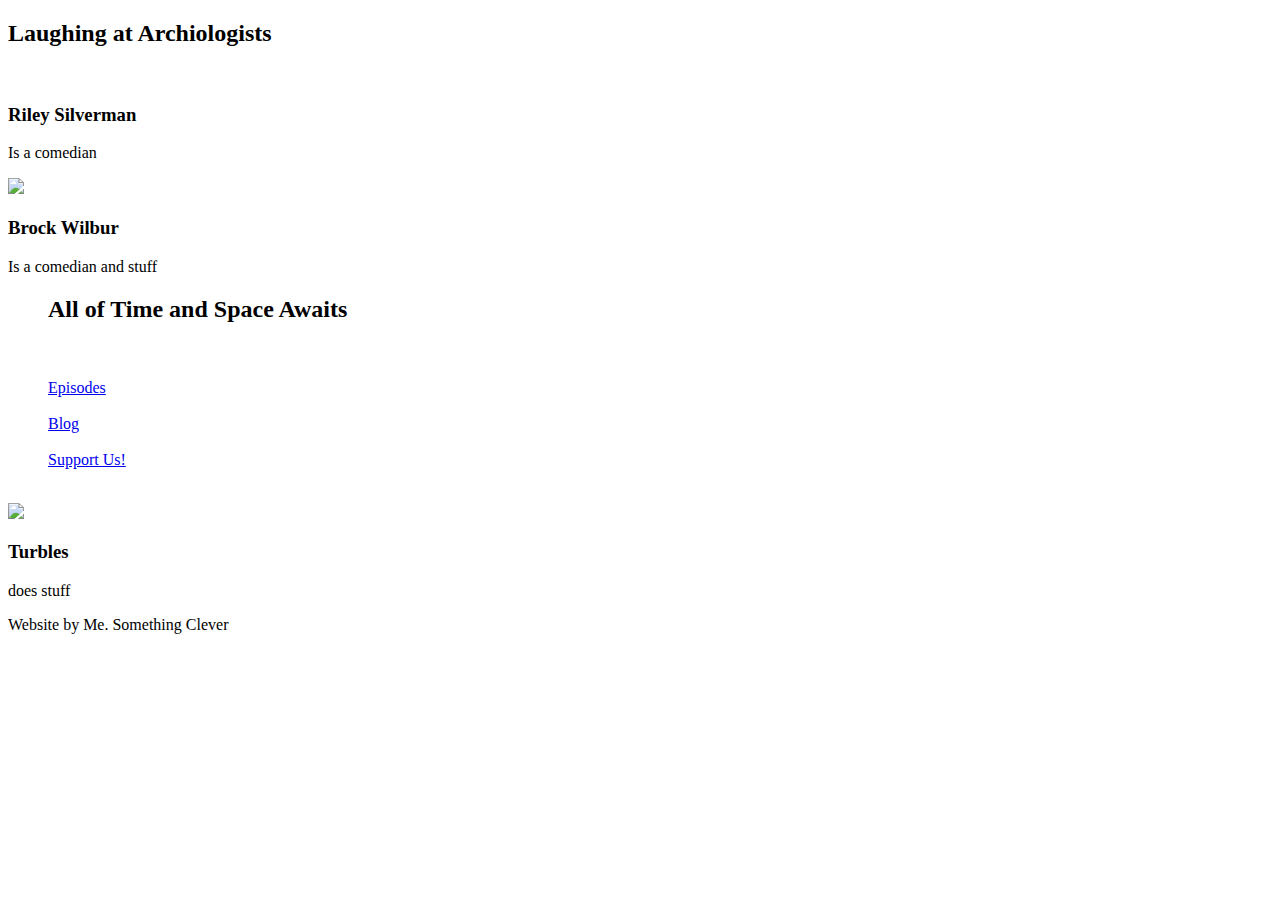
==== templates/index.html @ 1d6e6c46 "everything in line and background" ====
<!DOCTYPE html>
<html lang="en">

<head>

    <meta charset="utf-8">
    <meta http-equiv="X-UA-Compatible" content="IE=edge">
    <meta name="viewport" content="width=device-width, initial-scale=1">
    <meta name="description" content="">
    <meta name="author" content="">

    <title>3 Col Portfolio - Start Bootstrap Template</title>

    <!-- Bootstrap Core CSS -->
    <link href="static/libs/bootstrap/css/bootstrap.min.css" rel="stylesheet">

    <!-- Custom CSS -->
    
    <link rel="stylesheet" href="static/css/stylesheet2.css">

    <link href='https://fonts.googleapis.com/css?family=Inconsolata:400,700|Amatic+SC:400,700|Special+Elite|Fredericka+the+Great|Creepster|Walter+Turncoat' rel='stylesheet' type='text/css'>
    <link href='https://fonts.googleapis.com/css?family=Monofett' rel='stylesheet' type='text/css'>

    <!-- HTML5 Shim and Respond.js IE8 support of HTML5 elements and media queries -->
    <!-- WARNING: Respond.js doesn't work if you view the page via file:// -->
    <!--[if lt IE 9]>
        <script src="https://oss.maxcdn.com/libs/html5shiv/3.7.0/html5shiv.js"></script>
        <script src="https://oss.maxcdn.com/libs/respond.js/1.4.2/respond.min.js"></script>
    <![endif]-->


</head>

<body>

            

    <!-- Page Content -->
    <div class="container">

        <!-- Page Header -->
        <div class="row">
            <div class="col-lg-12 col-md-12 col-sm-12">
                <h2 class="page-header"> Laughing at Archiologists
                </h2>
            </div>
        </div> <!-- /.row -->

        <!-- Projects Row -->
        <div class="row">
            <div class="col-md-3 col lg-3 col sm-12 portfolio-item">
                <a href="http://ryesilverman.tumblr.com/">
                    <img class="img-responsive img-circle" src="/static/css/img/riley.jpg" alt="">
                </a>
                <h3>
                    Riley Silverman
                </h3>
                <p>Is a comedian</p>

                <a href="http://brockwilbur.com/">
                    <img src="static/css/img/brock.jpg" class="img-responsive img-circle" id="brockPic">
                </a>
                <h3>
                    Brock Wilbur
                </h3>
                <p>Is a comedian and stuff</p>
            </div>
        <div class="col-md-6 col-sm-12 col-lg-6 portfolio-item">
            <div class="tardisMenu">
              <div class="controlRoom">    
              </div>


              <div class="perspective">


                  <div class="tardis" id="door" onclick="openDoor(this)">
                    <div class="thumb">


                    </div>
                  </div>
                    <div class="animisition" id="nav">
                      <nav class="navbar hidden">
                        <ul>
                          <h2>All of Time and Space Awaits</h2><br><br>

                            <a class="navLink" href="podcasts.html">Episodes</a> <br><br>
                            <a class="navLink" href="blog.html">Blog</a><br><br>
                            <a class="navLink" href="support.html">Support Us!</a><br><br>

                        </ul>
                      </nav>
                    </div>
                <!-- </div> -->
              </div>
            </div> <!--closes tardisMenu -->
        </div>
            
            <div class="col-md-3 col lg-3 col sm-12 portfolio-item">

                <a href="https://itunes.apple.com/us/podcast/podcast-live-from-satellite-5/id914505115?mt=2">
                    <img src="" id="turblesPic" class="img-circle">
                </a>
                    <h3>
                Turbles
                </h3>
                    <p>does stuff</p>  
            </div>
        </div>
        <!-- /.row -->




        <!-- Footer -->
        <footer>
            <div class="row">
                <div class="col-lg-12 copyrite">
                    <p>Website by Me. Something Clever</p>
                </div>
            </div>
            <!-- /.row -->
        </footer>

    </div>
    <!-- /.container -->

    <!-- jQuery -->
    <script src="https://ajax.googleapis.com/ajax/libs/jquery/1.11.1/jquery.min.js"></script>

    <!-- Bootstrap Core JavaScript -->
    <script src="/static/libs/bootstrap/js/bootstrap.min.js"></script>

    <script src="/static/js/app.js"></script>

</body>

</html>
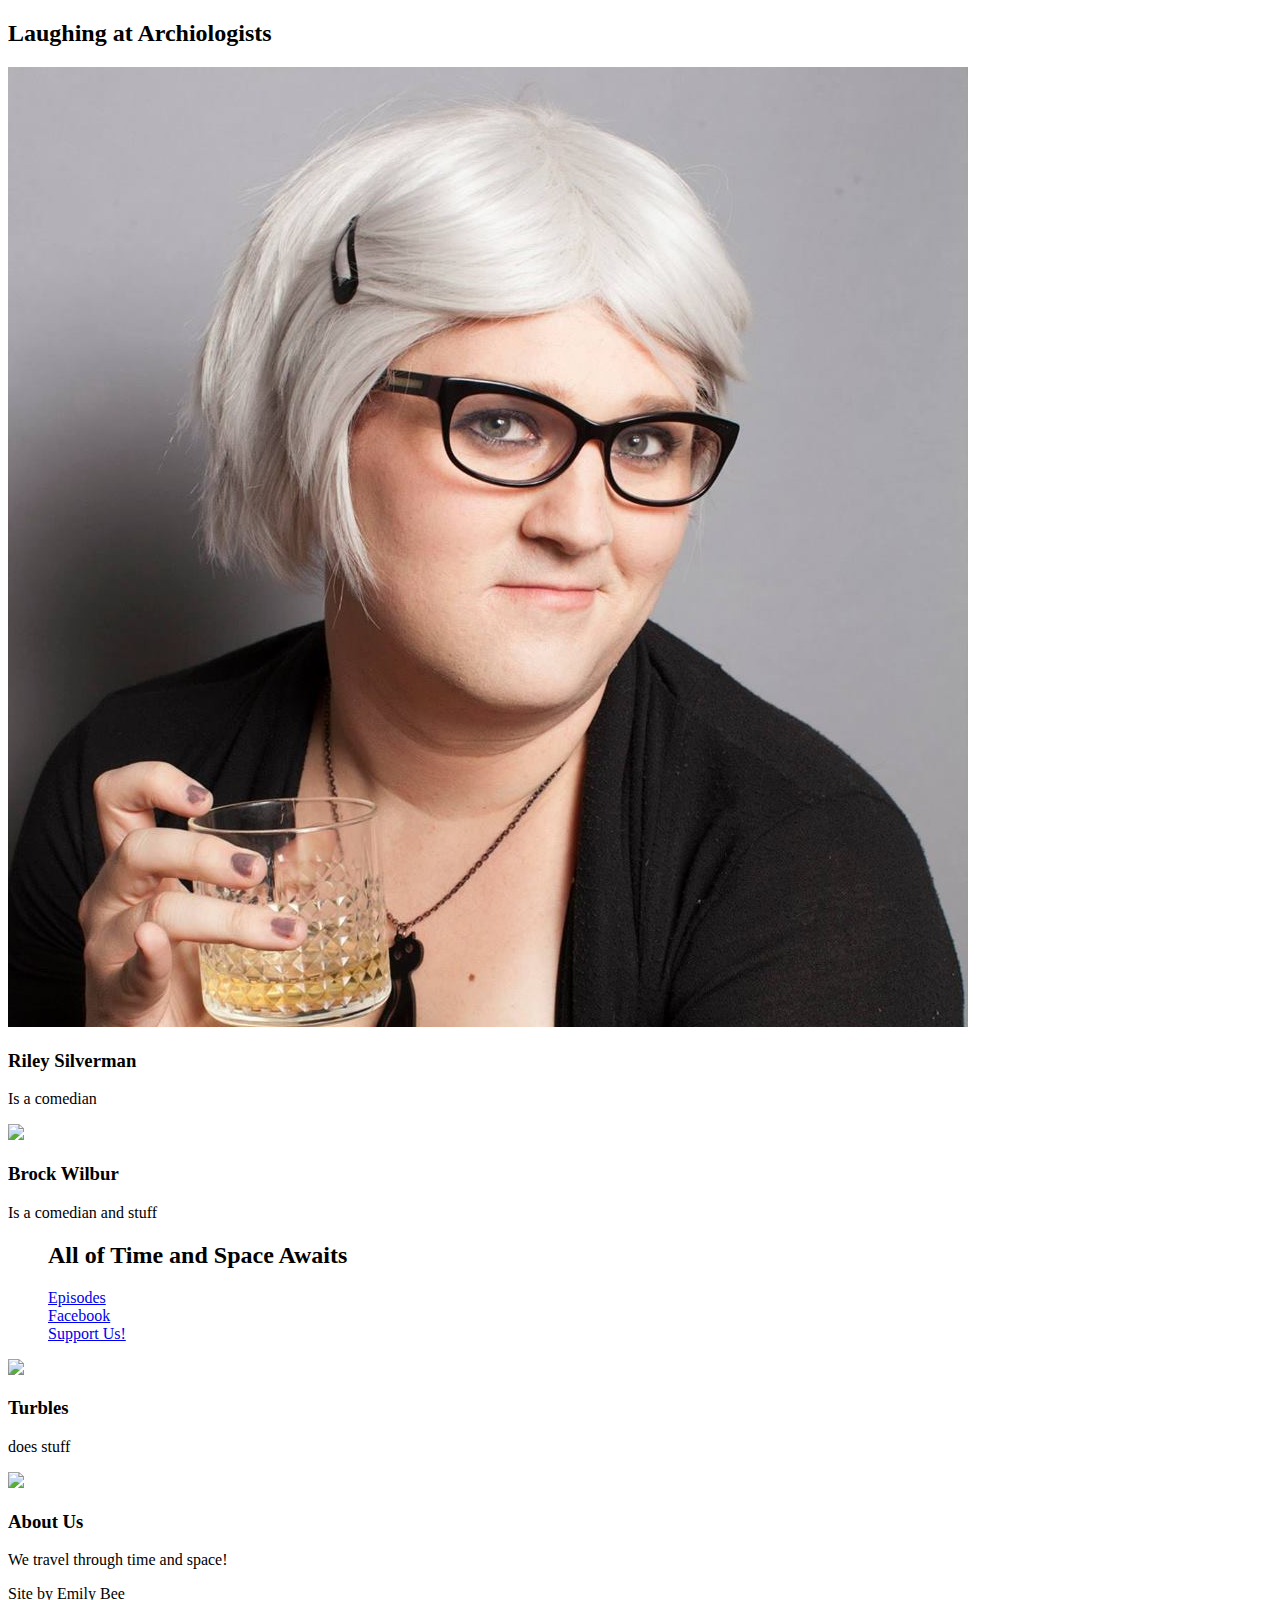
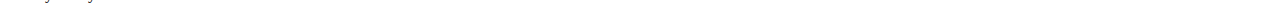
==== commit ec89d32d: "some font choices" ====
--- a/templates/index.html
+++ b/templates/index.html
@@ -21,6 +21,7 @@
 
     <link href='https://fonts.googleapis.com/css?family=Inconsolata:400,700|Amatic+SC:400,700|Special+Elite|Fredericka+the+Great|Creepster|Walter+Turncoat' rel='stylesheet' type='text/css'>
     <link href='https://fonts.googleapis.com/css?family=Monofett' rel='stylesheet' type='text/css'>
+    <link href='https://fonts.googleapis.com/css?family=Crafty+Girls|La+Belle+Aurore|Patrick+Hand+SC|Butterfly+Kids' rel='stylesheet' type='text/css'>
 
     <!-- HTML5 Shim and Respond.js IE8 support of HTML5 elements and media queries -->
     <!-- WARNING: Respond.js doesn't work if you view the page via file:// -->
@@ -42,7 +43,7 @@
         <!-- Page Header -->
         <div class="row">
             <div class="col-lg-12 col-md-12 col-sm-12">
-                <h2 class="page-header"> Laughing at Archiologists
+                <h2 class="page-header"> Laughing at <span class="arch">Archiologists</span>
                 </h2>
             </div>
         </div> <!-- /.row -->
@@ -81,14 +82,14 @@
 
                     </div>
                   </div>
-                    <div class="animisition" id="nav">
+                    <div id="nav">
                       <nav class="navbar hidden">
                         <ul>
-                          <h2>All of Time and Space Awaits</h2><br><br>
+                          <h2>All of Time and Space Awaits</h2>
 
-                            <a class="navLink" href="podcasts.html">Episodes</a> <br><br>
-                            <a class="navLink" href="blog.html">Blog</a><br><br>
-                            <a class="navLink" href="support.html">Support Us!</a><br><br>
+                            <a href="http://playingdoctor.podbean.com/" class="navlink">Episodes</a> <br>
+                            <a href="https://www.facebook.com/laughingatarchaeologists/?fref=ts">Facebook</a><br>
+                            <a href="https://www.patreon.com/laughingatarchaeologists?ty=h">Support Us!</a><br>
 
                         </ul>
                       </nav>
@@ -106,7 +107,15 @@
                     <h3>
                 Turbles
                 </h3>
-                    <p>does stuff</p>  
+                    <p>does stuff</p>
+
+
+                    <img src="static/css/img/laughing_brand.jpg" class="img-responsive img-circle" id="brandPic">
+            
+                <h3>
+                    About Us
+                </h3>
+                <p>We travel through time and space!</p>
             </div>
         </div>
         <!-- /.row -->
@@ -118,7 +127,7 @@
         <footer>
             <div class="row">
                 <div class="col-lg-12 copyrite">
-                    <p>Website by Me. Something Clever</p>
+                    <p>Site by Emily Bee</p>
                 </div>
             </div>
             <!-- /.row -->
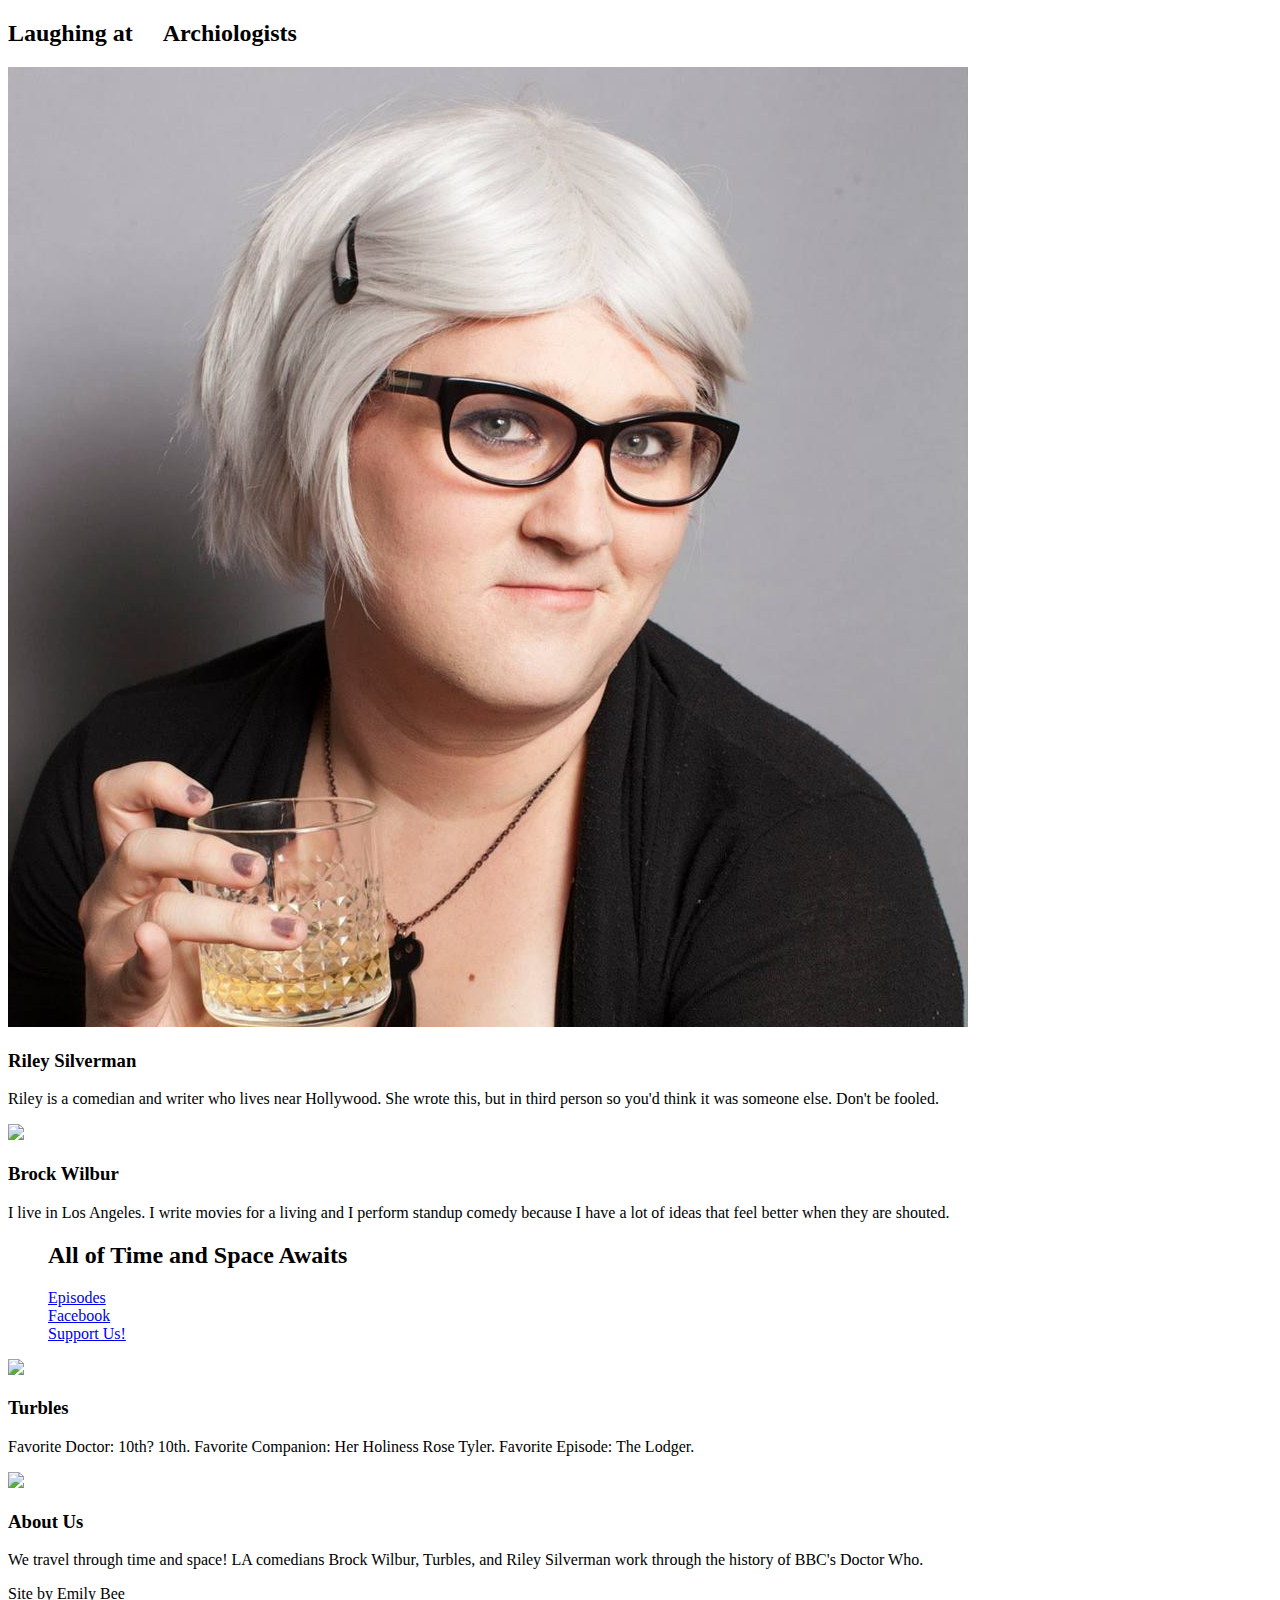
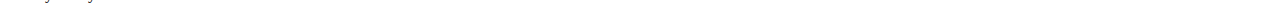
==== commit 373a9362: "requirements.txt" ====
--- a/templates/index.html
+++ b/templates/index.html
@@ -43,7 +43,7 @@
         <!-- Page Header -->
         <div class="row">
             <div class="col-lg-12 col-md-12 col-sm-12">
-                <h2 class="page-header"> Laughing at <span class="arch">Archiologists</span>
+                <h2 class="page-header">Laughing at&nbsp;&nbsp;&nbsp;<span class="arch">&nbsp;&nbsp;Archiologists</span>
                 </h2>
             </div>
         </div> <!-- /.row -->
@@ -51,13 +51,13 @@
         <!-- Projects Row -->
         <div class="row">
             <div class="col-md-3 col lg-3 col sm-12 portfolio-item">
-                <a href="http://ryesilverman.tumblr.com/">
+                <a href="https://www.facebook.com/ryesilverman/">
                     <img class="img-responsive img-circle" src="/static/css/img/riley.jpg" alt="">
                 </a>
                 <h3>
                     Riley Silverman
                 </h3>
-                <p>Is a comedian</p>
+                <p>Riley is a comedian and writer who lives near Hollywood. She wrote this, but in third person so you'd think it was someone else. Don't be fooled.</p>
 
                 <a href="http://brockwilbur.com/">
                     <img src="static/css/img/brock.jpg" class="img-responsive img-circle" id="brockPic">
@@ -65,10 +65,11 @@
                 <h3>
                     Brock Wilbur
                 </h3>
-                <p>Is a comedian and stuff</p>
+                <p>I live in Los Angeles. I write movies for a living and I perform standup comedy because I have a lot of ideas that feel better when they are shouted.</p>
             </div>
+        
         <div class="col-md-6 col-sm-12 col-lg-6 portfolio-item">
-            <div class="tardisMenu">
+            <div class="tardisMenu img-responsive">
               <div class="controlRoom">    
               </div>
 
@@ -76,7 +77,7 @@
               <div class="perspective">
 
 
-                  <div class="tardis" id="door" onclick="openDoor(this)">
+                  <div class="tardis" id="door" onclick="openDoor(this)"> 
                     <div class="thumb">
 
 
@@ -101,21 +102,20 @@
             
             <div class="col-md-3 col lg-3 col sm-12 portfolio-item">
 
-                <a href="https://itunes.apple.com/us/podcast/podcast-live-from-satellite-5/id914505115?mt=2">
-                    <img src="" id="turblesPic" class="img-circle">
+                <a href="https://twitter.com/timeladyturbles?s=09">
+                    <img src="" class="img-responsive" id="turblesPic">
                 </a>
                     <h3>
                 Turbles
                 </h3>
-                    <p>does stuff</p>
+                    <p>Favorite Doctor: 10th? 10th. Favorite Companion: Her Holiness Rose Tyler. Favorite Episode: The Lodger.</p>
 
-
-                    <img src="static/css/img/laughing_brand.jpg" class="img-responsive img-circle" id="brandPic">
+                    <img src="static/css/img/laughing_brand.jpg" class="img-responsive img-circle">
             
                 <h3>
                     About Us
                 </h3>
-                <p>We travel through time and space!</p>
+                <p>We travel through time and space! LA comedians Brock Wilbur, Turbles, and Riley Silverman work through the history of BBC's Doctor Who.</p>
             </div>
         </div>
         <!-- /.row -->
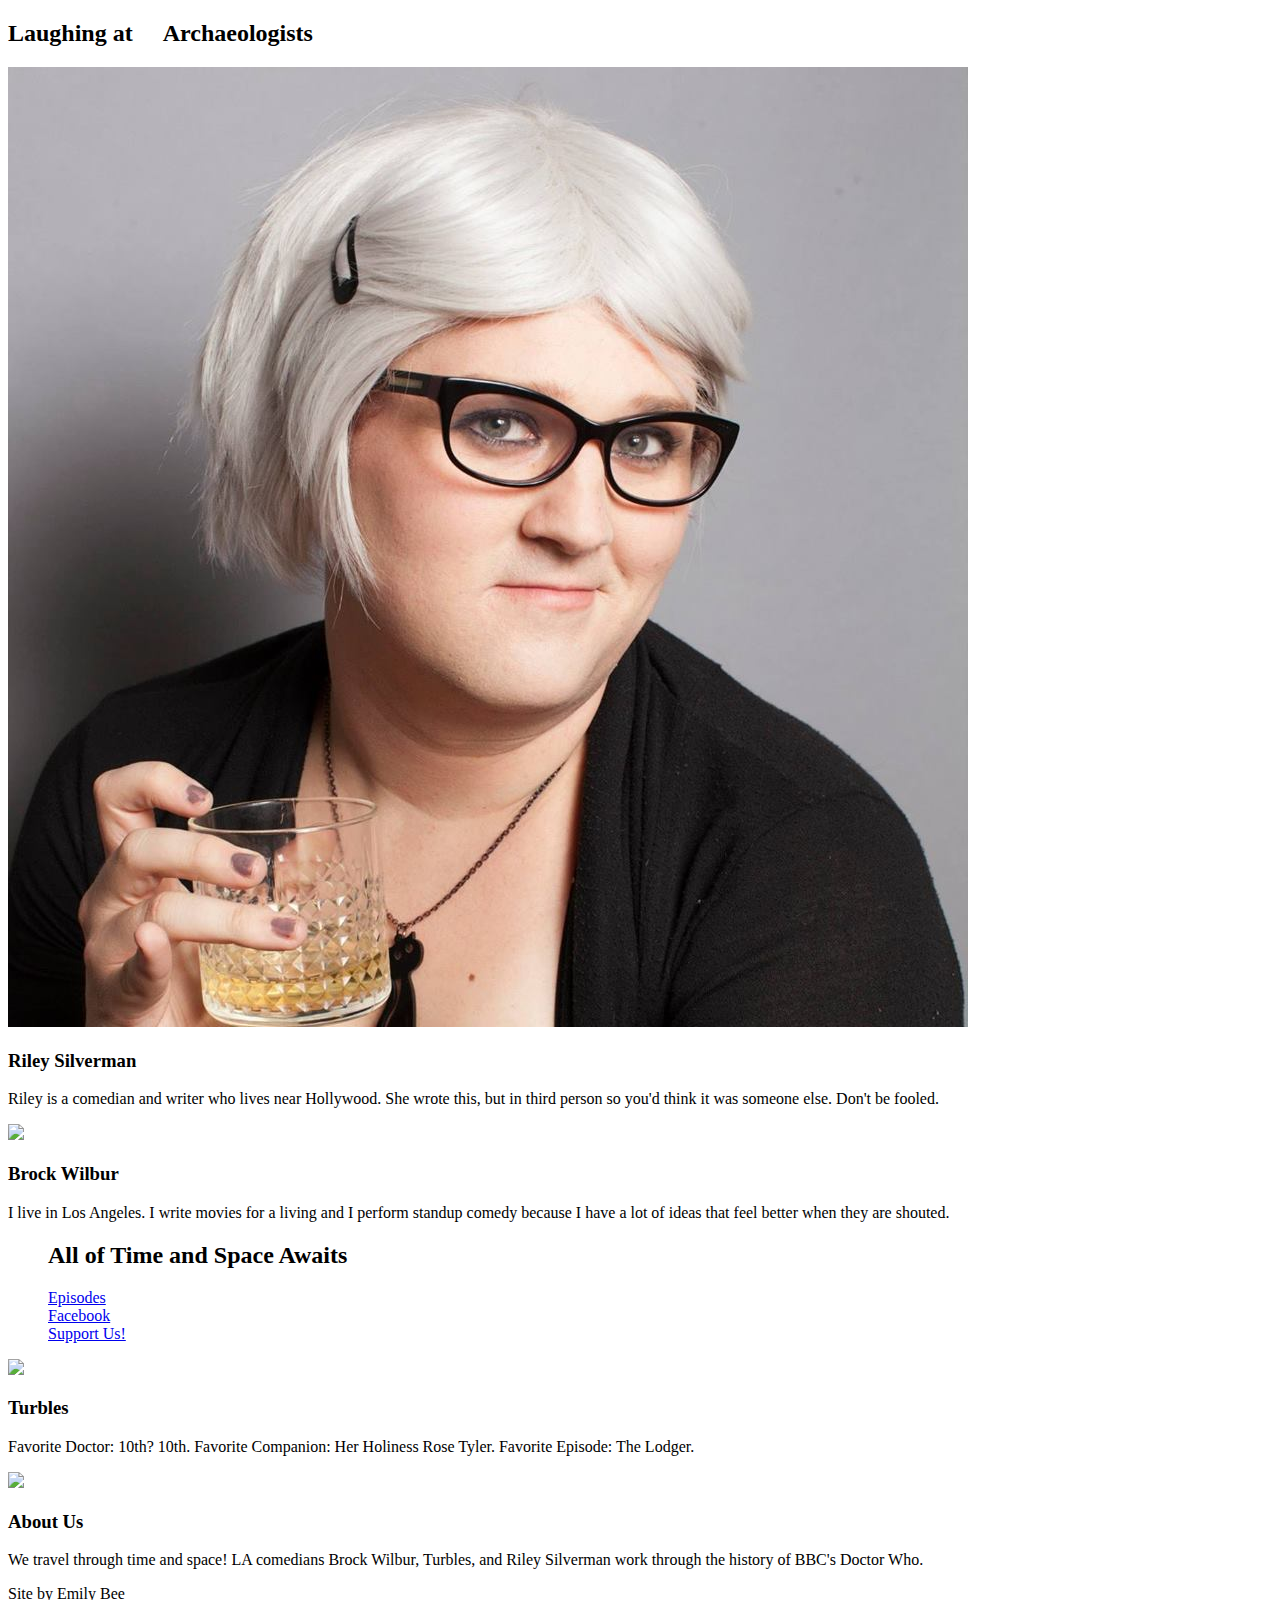
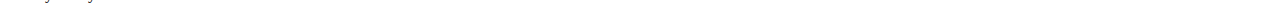
==== commit dfe91d96: "hover and demateralize working" ====
--- a/templates/index.html
+++ b/templates/index.html
@@ -3,6 +3,7 @@
 <html lang="en">
 
 <head>
+    <script src="https://ajax.googleapis.com/ajax/libs/jquery/1.11.1/jquery.min.js"></script>
 
     <meta charset="utf-8">
     <meta http-equiv="X-UA-Compatible" content="IE=edge">
@@ -43,7 +44,7 @@
         <!-- Page Header -->
         <div class="row">
             <div class="col-lg-12 col-md-12 col-sm-12">
-                <h2 class="page-header">Laughing at&nbsp;&nbsp;&nbsp;<span class="arch">&nbsp;&nbsp;Archiologists</span>
+                <h2 class="page-header">Laughing at&nbsp;&nbsp;&nbsp;<span class="arch">&nbsp;&nbsp;Archaeologists</span>
                 </h2>
             </div>
         </div> <!-- /.row -->
@@ -88,9 +89,9 @@
                         <ul>
                           <h2>All of Time and Space Awaits</h2>
 
-                            <a href="http://playingdoctor.podbean.com/" class="navlink">Episodes</a> <br>
-                            <a href="https://www.facebook.com/laughingatarchaeologists/?fref=ts">Facebook</a><br>
-                            <a href="https://www.patreon.com/laughingatarchaeologists?ty=h">Support Us!</a><br>
+                            <a class="linkNav linkNavEp" href="http://playingdoctor.podbean.com/" >Episodes</a> <br>
+                            <a href="https://www.facebook.com/laughingatarchaeologists/?fref=ts" class="linkNav linkNavFb">Facebook</a><br>
+                            <a href="https://www.patreon.com/laughingatarchaeologists?ty=h" class="linkNav linkNavPa">Support Us!</a><br>
 
                         </ul>
                       </nav>
@@ -136,8 +137,7 @@
     </div>
     <!-- /.container -->
 
-    <!-- jQuery -->
-    <script src="https://ajax.googleapis.com/ajax/libs/jquery/1.11.1/jquery.min.js"></script>
+    
 
     <!-- Bootstrap Core JavaScript -->
     <script src="/static/libs/bootstrap/js/bootstrap.min.js"></script>
